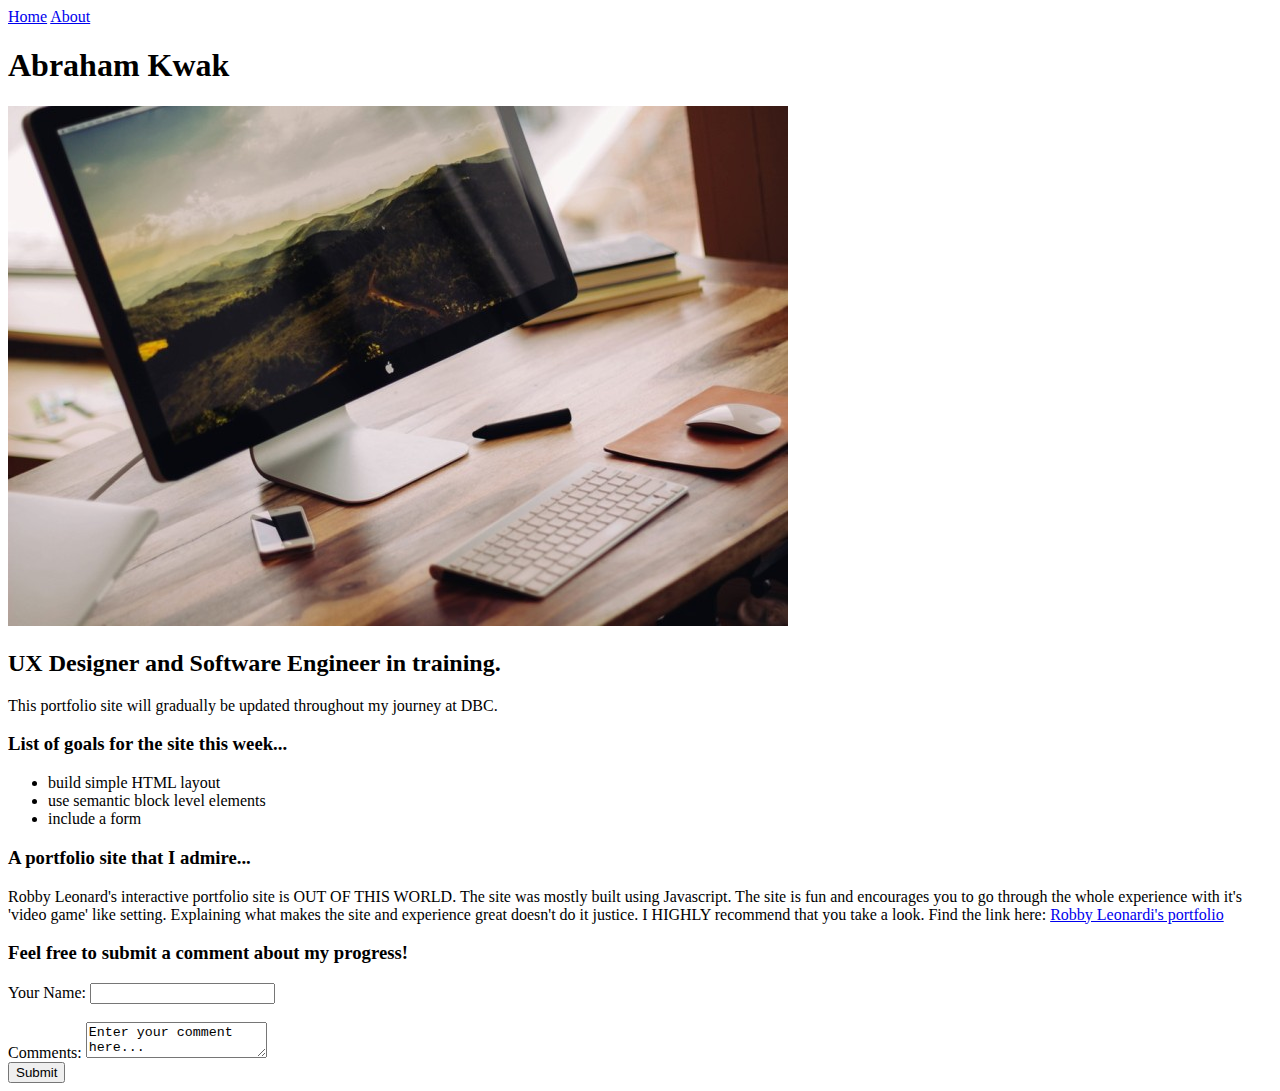
==== index.html @ d9e0b8e1 "adding files for assignment" ====
<!DOCTYPE html>
<html>
<head>
  <title>Abraham Kwak - home</title>
</head>
<body>
  <nav>
    <a href="index.html">Home</a>
    <a href="about.html">About</a>
  </nav>
  <h1>Abraham Kwak</h1>
  <img src="mac.jpg" alt="imac on a desk"/>
  <h2>UX Designer and Software Engineer in training.</h2>
  <p>This portfolio site will gradually be updated throughout my journey at DBC.</p>
  <section>
    <h3>List of goals for the site this week...</h3>
    <ul>
      <li>build simple HTML layout</li>
      <li>use semantic block level elements</li>
      <li>include a form</li>
    </ul>
    <h3>A portfolio site that I admire...</h3>
    <p>Robby Leonard's interactive portfolio site is OUT OF THIS WORLD. The site was mostly built using Javascript. The site is fun and encourages you to go through the whole experience with it's 'video game' like setting. Explaining what makes the site and experience great doesn't do it justice. I HIGHLY recommend that you take a look. Find the link here: <a href="http://www.rleonardi.com/interactive-resume/" target="_blank">Robby Leonardi's portfolio</a></p>
    <h3>Feel free to submit a comment about my progress!</h3>
    <form name="comments" action="success.html" method="post">
      <div>
        <label>Your Name:</label>
        <input type="text" name="username">
      </div>
      <br />
      <div>
        <label>Comments:</label>
        <textarea name="comment">Enter your comment here...</textarea>
      </div>
      <button type="submit">Submit</button>
    </form>
  </section>
</body>
</html>
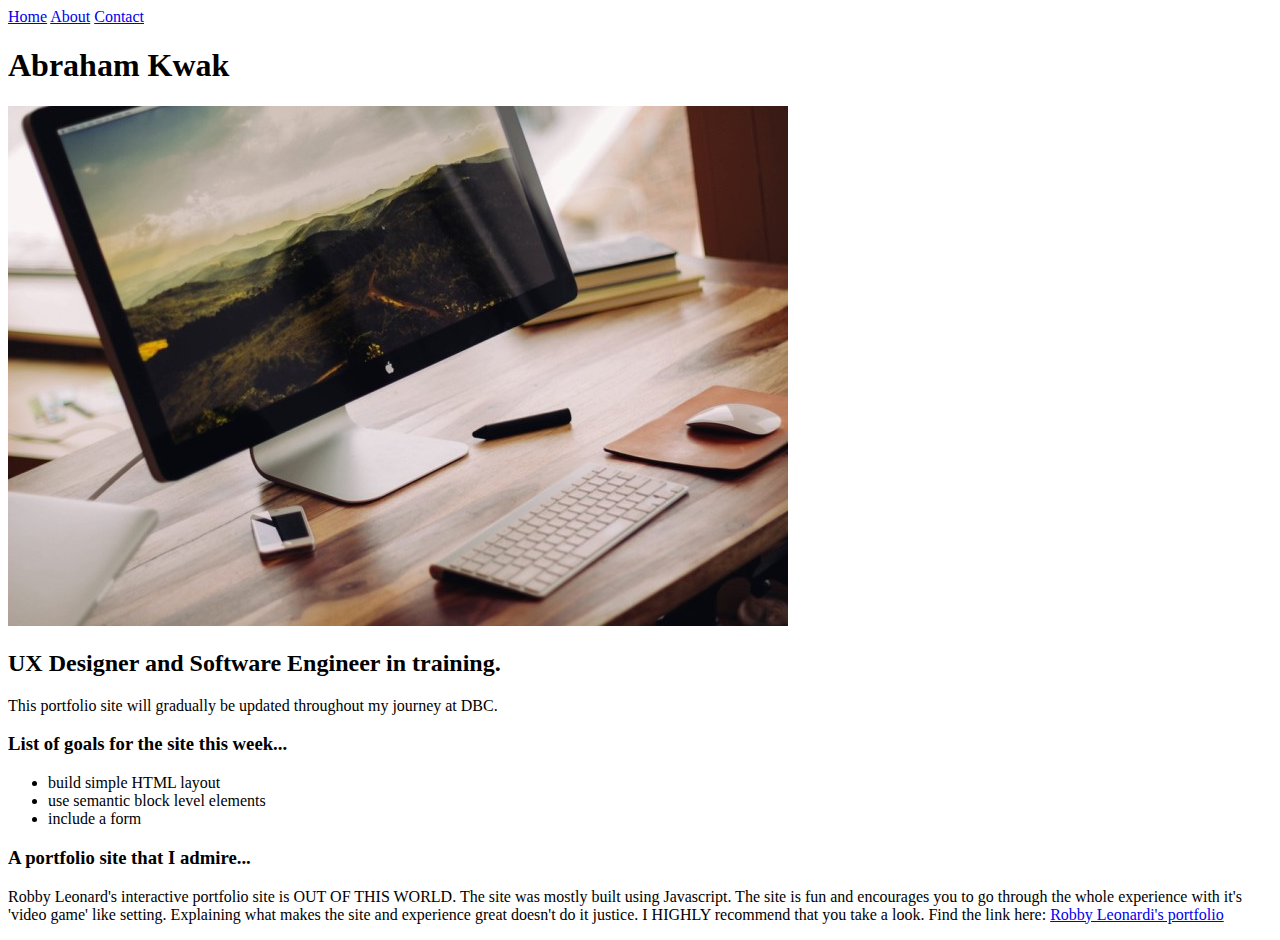
==== commit c8449c09: "update index and about file and add contact and style.css" ====
--- a/index.html
+++ b/index.html
@@ -2,11 +2,14 @@
 <html>
 <head>
   <title>Abraham Kwak - home</title>
+  <meta name="viewport" content="width=device-width, initial-scale=1.0">
+  <link rel="stylesheet" type="text/css" href="style.css">
 </head>
 <body>
   <nav>
     <a href="index.html">Home</a>
     <a href="about.html">About</a>
+    <a href="contact.html">Contact</a>
   </nav>
   <h1>Abraham Kwak</h1>
   <img src="mac.jpg" alt="imac on a desk"/>
@@ -21,19 +24,6 @@
     </ul>
     <h3>A portfolio site that I admire...</h3>
     <p>Robby Leonard's interactive portfolio site is OUT OF THIS WORLD. The site was mostly built using Javascript. The site is fun and encourages you to go through the whole experience with it's 'video game' like setting. Explaining what makes the site and experience great doesn't do it justice. I HIGHLY recommend that you take a look. Find the link here: <a href="http://www.rleonardi.com/interactive-resume/" target="_blank">Robby Leonardi's portfolio</a></p>
-    <h3>Feel free to submit a comment about my progress!</h3>
-    <form name="comments" action="success.html" method="post">
-      <div>
-        <label>Your Name:</label>
-        <input type="text" name="username">
-      </div>
-      <br />
-      <div>
-        <label>Comments:</label>
-        <textarea name="comment">Enter your comment here...</textarea>
-      </div>
-      <button type="submit">Submit</button>
-    </form>
   </section>
 </body>
 </html>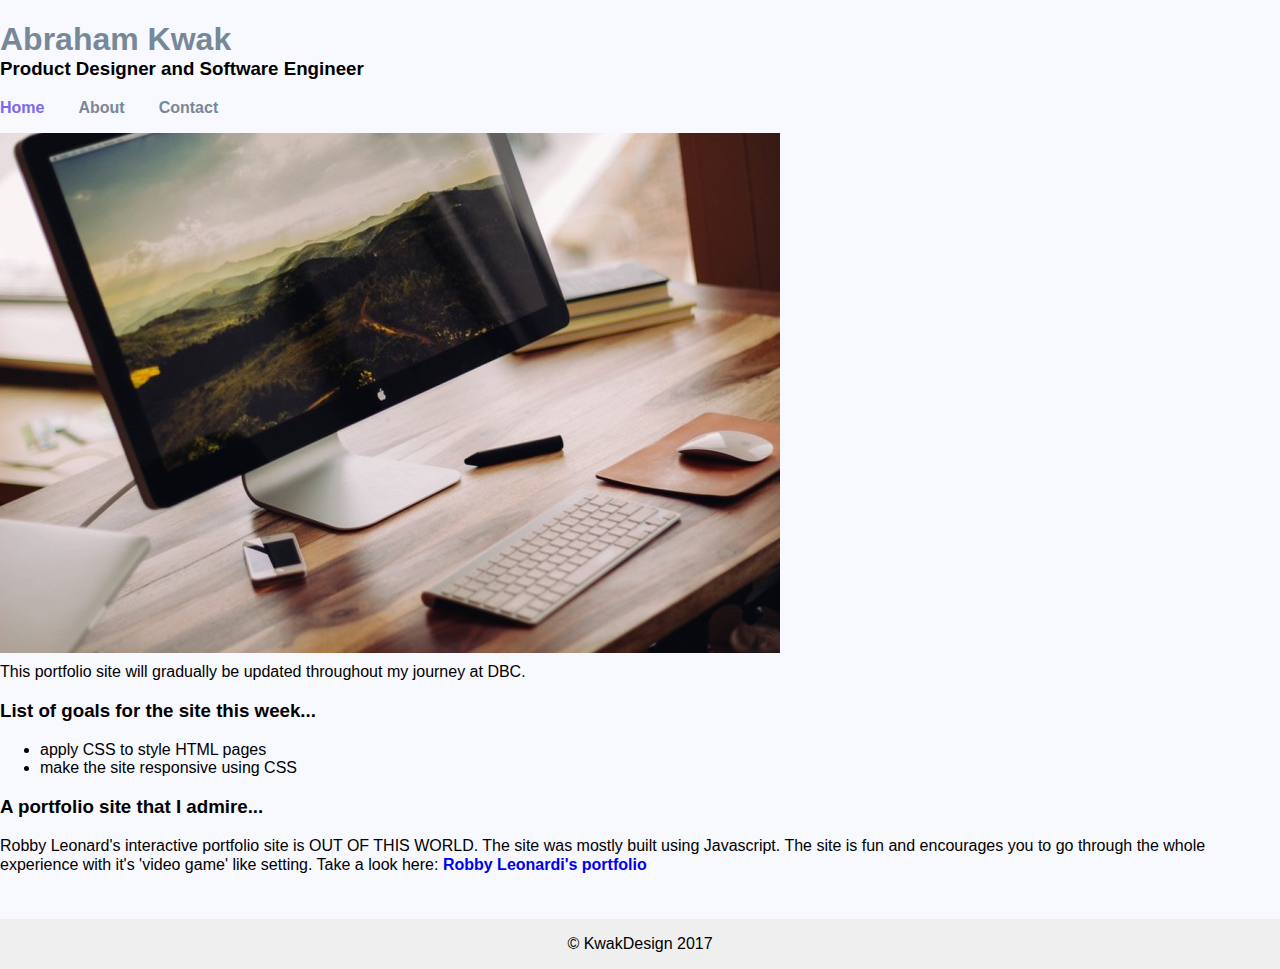
==== commit 8a73c3a4: "update HTML and CSS files" ====
--- a/index.html
+++ b/index.html
@@ -6,24 +6,30 @@
   <link rel="stylesheet" type="text/css" href="style.css">
 </head>
 <body>
-  <nav>
-    <a href="index.html">Home</a>
-    <a href="about.html">About</a>
-    <a href="contact.html">Contact</a>
-  </nav>
-  <h1>Abraham Kwak</h1>
+  <div class="head-section">
+    <h1><a class="link-color" href="index.html">Abraham Kwak</a></h1>
+    <h3>Product Designer and Software Engineer</h3>
+    <nav>
+      <ul id="nav">
+        <li><a class="link-color active" href="index.html">Home</a></li>
+        <li><a class="link-color" href="about.html">About</a></li>
+        <li><a class="link-color" href="contact.html">Contact</a></li>
+      </ul>
+    </nav>
+  </div>
   <img src="mac.jpg" alt="imac on a desk"/>
-  <h2>UX Designer and Software Engineer in training.</h2>
-  <p>This portfolio site will gradually be updated throughout my journey at DBC.</p>
-  <section>
-    <h3>List of goals for the site this week...</h3>
-    <ul>
-      <li>build simple HTML layout</li>
-      <li>use semantic block level elements</li>
-      <li>include a form</li>
-    </ul>
-    <h3>A portfolio site that I admire...</h3>
-    <p>Robby Leonard's interactive portfolio site is OUT OF THIS WORLD. The site was mostly built using Javascript. The site is fun and encourages you to go through the whole experience with it's 'video game' like setting. Explaining what makes the site and experience great doesn't do it justice. I HIGHLY recommend that you take a look. Find the link here: <a href="http://www.rleonardi.com/interactive-resume/" target="_blank">Robby Leonardi's portfolio</a></p>
-  </section>
+  <div class="container">
+    <section class="home">
+      <p>This portfolio site will gradually be updated throughout my journey at DBC.</p>
+      <h3>List of goals for the site this week...</h3>
+      <ul>
+        <li>apply CSS to style HTML pages</li>
+        <li>make the site responsive using CSS</li>
+      </ul>
+      <h3>A portfolio site that I admire...</h3>
+      <p>Robby Leonard's interactive portfolio site is OUT OF THIS WORLD. The site was mostly built using Javascript. The site is fun and encourages you to go through the whole experience with it's 'video game' like setting. Take a look here: <a href="http://www.rleonardi.com/interactive-resume/" target="_blank">Robby Leonardi's portfolio</a></p>
+    </section>
+  </div>
+  <div class="footer">&copy KwakDesign 2017</div>
 </body>
 </html>--- a/style.css
+++ b/style.css
@@ -0,0 +1,241 @@
+html {
+  height: 100%;
+  box-sizing: border-box;
+}
+
+body {
+  position: relative;
+  min-height: 100%;
+  padding-bottom: 3rem;
+  margin: 0;
+  background-color: #F8F8FF;
+}
+
+h1, h3, a, p, li, label, .footer {
+  font-family: Arial;
+}
+
+.head-section h1 {
+  /*font-size: 1.5em;*/
+  margin-bottom: 0;
+}
+
+.head-section h3 {
+  /*font-size: 1.1em;*/
+  margin-top: 0;
+}
+
+p {
+  margin-top: 5px;
+  line-height: 1.2em;
+}
+
+/* Nav */
+
+#nav {
+  list-style: none;
+  padding: 0;
+}
+
+#nav li {
+  display: inline;
+}
+
+#nav li:nth-child(2) {
+  padding: 0 30px;
+}
+
+#nav li a {
+  display: inline-block;
+}
+
+/* end of Nav */
+
+/* Link styling */
+
+a  {
+  font-weight: bold;
+  text-decoration: none;
+}
+
+a:hover {
+  text-decoration: underline;
+}
+
+a.link-color {
+  color: #778899;
+}
+
+a.link-color.active {
+  color: #7B68EE;
+}
+
+/* end of Link styling */
+
+.footer {
+  position: absolute;
+  right: 0;
+  bottom: 0;
+  left: 0;
+  padding: 1rem;
+  background-color: #efefef;
+  text-align: center;
+}
+
+@media only screen and (min-width : 320px) and (max-width : 480px) {
+
+  body {
+    margin: 0;
+    background-color: #F8F8FF;
+  }
+
+  .head-section {
+    padding: 0 10px;
+  }
+
+  h1, h3, a, p, li, label, .footer {
+    font-family: Arial;
+  }
+
+  .head-section h1 {
+    font-size: 1.5em;
+    margin-bottom: 0;
+  }
+
+  .head-section h3 {
+    font-size: 1.1em;
+    margin-top: 0;
+  }
+
+  p {
+    margin-top: 5px;
+    line-height: 1.2em;
+  }
+
+  /* Nav */
+
+  #nav {
+    list-style: none;
+    text-align: center;
+    padding: 0;
+  }
+
+  #nav li {
+    display: inline;
+  }
+
+  #nav li:nth-child(2) {
+    padding: 0 30px;
+  }
+
+  #nav li a {
+    display: inline-block;
+  }
+
+  /* end of Nav */
+
+  /* Link styling */
+
+  a  {
+    font-weight: bold;
+    text-decoration: none;
+  }
+
+  a:hover {
+    text-decoration: underline;
+  }
+
+  a.link-color {
+    color: #778899;
+  }
+
+  a.link-color.active {
+    color: #7B68EE;
+  }
+
+  /* end of Link styling */
+
+  .head-section h1 a:visited {
+    color: #778899;
+  }
+
+  img {
+    max-width: 100%;
+  }
+
+  .container {
+    width: 100%;
+  }
+
+  section.home, section.about, section.contact {
+    padding: 10px;
+  }
+
+  /* home section */
+
+  section.home p:first-child {
+    margin-top: 0;
+  }
+
+  section.home h3 {
+    margin-bottom: 0;
+  }
+
+  /* about section */
+
+  .img-circular{
+   width: 150px;
+   height: 150px;
+   background-image: url('me.jpg');
+   background-size: cover;
+   display: block;
+   border-radius: 100px;
+   -webkit-border-radius: 100px;
+   -moz-border-radius: 100px;
+   margin: 0 auto;
+  }
+
+  section.about h3 {
+    margin-bottom: 0;
+  }
+
+  /* Form */
+
+  .formfield * {
+    vertical-align: middle;
+  }
+
+  label {
+    display: inline-block;
+    width: 100%;
+  }
+
+  .input-section, .textarea-section, .input-fields, .textarea-fields {
+    width: 99%;
+  }
+
+  .input-fields {
+    height: 20px;
+  }
+
+  .textarea-fields {
+    height: 50px;
+  }
+
+  #submit_button {
+    background-color: #f44336;
+    border: none;
+    color: white;
+    display: inline-block;
+    margin-top: 20px;
+    padding: 14px 25px;
+    text-align: center;
+    text-decoration: none;
+    width: 100%;
+  }
+
+  /* end of Form */​
+
+
+
+}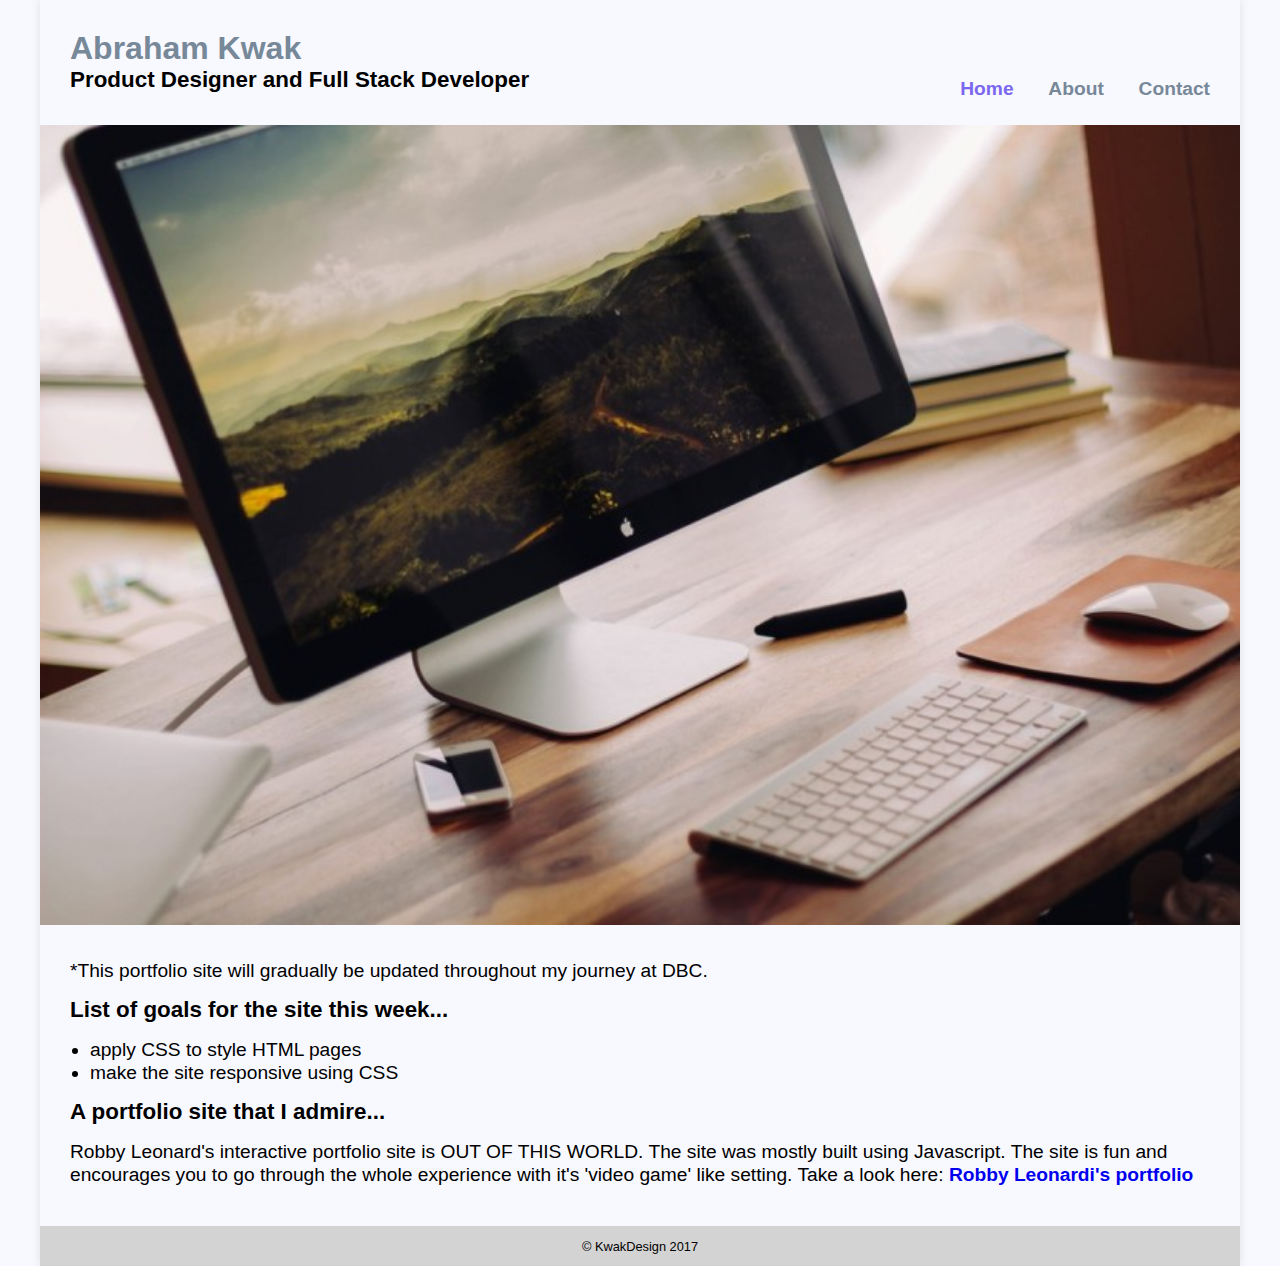
==== commit b3808c80: "update CSS and complete 3.5 assigment" ====
--- a/index.html
+++ b/index.html
@@ -6,30 +6,31 @@
   <link rel="stylesheet" type="text/css" href="style.css">
 </head>
 <body>
-  <div class="head-section">
-    <h1><a class="link-color" href="index.html">Abraham Kwak</a></h1>
-    <h3>Product Designer and Software Engineer</h3>
-    <nav>
-      <ul id="nav">
-        <li><a class="link-color active" href="index.html">Home</a></li>
-        <li><a class="link-color" href="about.html">About</a></li>
-        <li><a class="link-color" href="contact.html">Contact</a></li>
-      </ul>
-    </nav>
-  </div>
-  <img src="mac.jpg" alt="imac on a desk"/>
-  <div class="container">
-    <section class="home">
-      <p>This portfolio site will gradually be updated throughout my journey at DBC.</p>
+  <div class="main-container">
+    <div class="head-section">
+      <h1><a class="link-color" href="index.html">Abraham Kwak</a></h1>
+      <h3>Product Designer and Full Stack Developer</h3>
+      <nav>
+        <ul id="nav">
+          <li><a class="link-color active" href="index.html">Home</a></li>
+          <li><a class="link-color" href="about.html">About</a></li>
+          <li><a class="link-color" href="contact.html">Contact</a></li>
+        </ul>
+      </nav>
+    </div><!--end of head section-->
+    <img src="mac.jpg" alt="imac on a desk"/>
+    <div class="container home">
+      <p>*This portfolio site will gradually be updated throughout my journey at DBC.</p>
       <h3>List of goals for the site this week...</h3>
       <ul>
         <li>apply CSS to style HTML pages</li>
         <li>make the site responsive using CSS</li>
       </ul>
       <h3>A portfolio site that I admire...</h3>
-      <p>Robby Leonard's interactive portfolio site is OUT OF THIS WORLD. The site was mostly built using Javascript. The site is fun and encourages you to go through the whole experience with it's 'video game' like setting. Take a look here: <a href="http://www.rleonardi.com/interactive-resume/" target="_blank">Robby Leonardi's portfolio</a></p>
-    </section>
-  </div>
-  <div class="footer">&copy KwakDesign 2017</div>
+      <p>Robby Leonard's interactive portfolio site is OUT OF THIS WORLD. The site was mostly built using Javascript. The site is fun and encourages you to go through the whole experience with it's 'video game' like setting. Take a look   here: <a href="http://www.rleonardi.com/interactive-resume/" target="_blank">Robby Leonardi's portfolio</a></p>
+    </div><!--end of container-->
+    <div class="footer"><p>&copy KwakDesign 2017</p></div>
+  </div><!--end of main container-->
+
 </body>
 </html>--- a/style.css
+++ b/style.css
@@ -1,3 +1,11 @@
+* {
+  margin: 0;
+  padding: 0;
+  border: 0;
+  font-size: 100%;
+  vertical-align: baseline;
+}
+
 html {
   height: 100%;
   box-sizing: border-box;
@@ -5,9 +13,9 @@
 
 body {
   position: relative;
-  min-height: 100%;
-  padding-bottom: 3rem;
+  height: 100%;
   margin: 0;
+  padding: 0;
   background-color: #F8F8FF;
 }
 
@@ -15,22 +23,13 @@
   font-family: Arial;
 }
 
-.head-section h1 {
-  /*font-size: 1.5em;*/
-  margin-bottom: 0;
-}
-
-.head-section h3 {
-  /*font-size: 1.1em;*/
-  margin-top: 0;
-}
-
-p {
-  margin-top: 5px;
-  line-height: 1.2em;
-}
-
 /* Nav */
+
+nav {
+  margin: 10px 0;
+  display: inline-block;
+  float: right;
+}
 
 #nav {
   list-style: none;
@@ -70,49 +69,169 @@
   color: #7B68EE;
 }
 
+.head-section h1 a:visited {
+  color: #778899;
+}
+
 /* end of Link styling */
+
+.main-container {
+  margin: 0 auto;
+  max-width: 1200px;
+  -webkit-box-shadow: 0px 0px 10px 0px rgba(0,0,0,0.10);
+  -moz-box-shadow: 0px 0px 10px 0px rgba(0,0,0,0.10);
+  box-shadow: 0px 0px 10px 0px rgba(0,0,0,0.10);
+  width: 100%;
+  min-height:100%;
+  position:relative;
+}
+
+.head-section {
+  padding: 30px;
+}
+
+h1 {
+  font-size: 2em;
+}
+
+h3 {
+  font-size: 1.4em;
+  display: inline-block;
+}
+
+img {
+  width: 100%;
+}
+
+.container {
+  padding: 30px 30px 80px 30px;
+}
+
+p, ul {
+  font-size: 1.2em;
+  line-height: 1.2em;
+}
+
+/* home section */
+
+.container.home p:first-child {
+  margin-bottom: 15px;
+}
+
+.container.home h3 {
+  margin-bottom: 15px;
+}
+
+ul {
+  padding-left: 20px;
+  margin-bottom:15px;
+}
+
+/* end of home */
+
+/* about section */
+
+.container.about {
+  margin-top: 50px;
+}
+
+.img-circular{
+  width: 200px;
+  height: 200px;
+  background-image: url('me.jpg');
+  background-size: cover;
+  display: block;
+  border-radius: 200px;
+  -webkit-border-radius: 200px;
+  -moz-border-radius: 200px;
+  margin: 0 auto 30px;
+}
+
+/* end of about */
+
+/* contact section */
+
+.input-section, .textarea-section, .input-fields, .textarea-fields {
+  width: 75%;
+  display: block;
+}
+
+.input-fields, .textarea-fields {
+  outline: 1px solid gray;
+  margin-top: 10px;
+}
+
+.input-fields {
+  height: 30px;
+}
+
+.textarea-fields {
+  height: 80px;
+}
+
+#submit_button {
+  background-color: #f44336;
+  border: none;
+  color: white;
+  display: inline-block;
+  margin-top: 20px;
+  padding: 14px 25px;
+  text-align: center;
+  text-decoration: none;
+  width: 20%;
+}
+
+/* end of contact */
 
 .footer {
   position: absolute;
-  right: 0;
   bottom: 0;
-  left: 0;
-  padding: 1rem;
-  background-color: #efefef;
+  width: 100%;
+  height: 40px;
+  background: lightgray;
   text-align: center;
 }
 
+.footer p {
+  font-size: 0.8em;
+  padding-top: 13px;
+}
+
 @media only screen and (min-width : 320px) and (max-width : 480px) {
 
-  body {
-    margin: 0;
-    background-color: #F8F8FF;
-  }
-
   .head-section {
-    padding: 0 10px;
+    text-align: center;
+    padding: 10px;
   }
 
   h1, h3, a, p, li, label, .footer {
     font-family: Arial;
   }
 
-  .head-section h1 {
+  h1 {
     font-size: 1.5em;
     margin-bottom: 0;
   }
 
-  .head-section h3 {
-    font-size: 1.1em;
+  h3 {
+    font-size: 1em;
     margin-top: 0;
-  }
-
-  p {
-    margin-top: 5px;
+    margin-bottom: 15px;
+    display: inline-block;
+  }
+
+  p, ul {
+    font-size: 1em;
     line-height: 1.2em;
   }
 
   /* Nav */
+
+  nav {
+    margin-bottom: 10px;
+    display: block;
+    float: none;
+  }
 
   #nav {
     list-style: none;
@@ -153,35 +272,61 @@
     color: #7B68EE;
   }
 
-  /* end of Link styling */
-
   .head-section h1 a:visited {
     color: #778899;
   }
 
-  img {
-    max-width: 100%;
+  /* end of Link styling */
+
+  .main-container {
+    width: 100%;
+    min-height:100%;
+    position:relative;
   }
 
   .container {
+    padding: 10px 10px 40px 10px;
+  }
+
+  .footer {
+    position: absolute;
+    bottom: 0;
     width: 100%;
-  }
-
-  section.home, section.about, section.contact {
-    padding: 10px;
+    height: 40px;
+    background: lightgray;
+    text-align: center;
+  }
+
+  .footer p {
+    font-size: 0.8em;
+    padding-top: 13px;
   }
 
   /* home section */
 
-  section.home p:first-child {
+  .container.home p:first-child {
+    margin-bottom: 10px;
+  }
+
+  .container.home p:last-child {
+    padding-bottom: 30px;
+  }
+
+  .container.home h3 {
+    margin-bottom: 10px;
+  }
+
+  ul {
+    margin-bottom:10px;
+  }
+
+  /* end of home */
+
+  /* about section */
+
+  .container.about {
     margin-top: 0;
   }
-
-  section.home h3 {
-    margin-bottom: 0;
-  }
-
-  /* about section */
 
   .img-circular{
    width: 150px;
@@ -192,14 +337,16 @@
    border-radius: 100px;
    -webkit-border-radius: 100px;
    -moz-border-radius: 100px;
-   margin: 0 auto;
+   margin: 0 auto 20px;
   }
 
   section.about h3 {
     margin-bottom: 0;
   }
 
-  /* Form */
+  /* end of about */
+
+  /* contact section */
 
   .formfield * {
     vertical-align: middle;
@@ -214,8 +361,12 @@
     width: 99%;
   }
 
+  .input-fields, .textarea-fields {
+    outline: 1px solid gray;
+  }
+
   .input-fields {
-    height: 20px;
+    height: 30px;
   }
 
   .textarea-fields {
@@ -231,11 +382,9 @@
     padding: 14px 25px;
     text-align: center;
     text-decoration: none;
-    width: 100%;
-  }
-
-  /* end of Form */​
-
-
+    width: 98%;
+  }
+
+  /* end of contact */​
 
 }